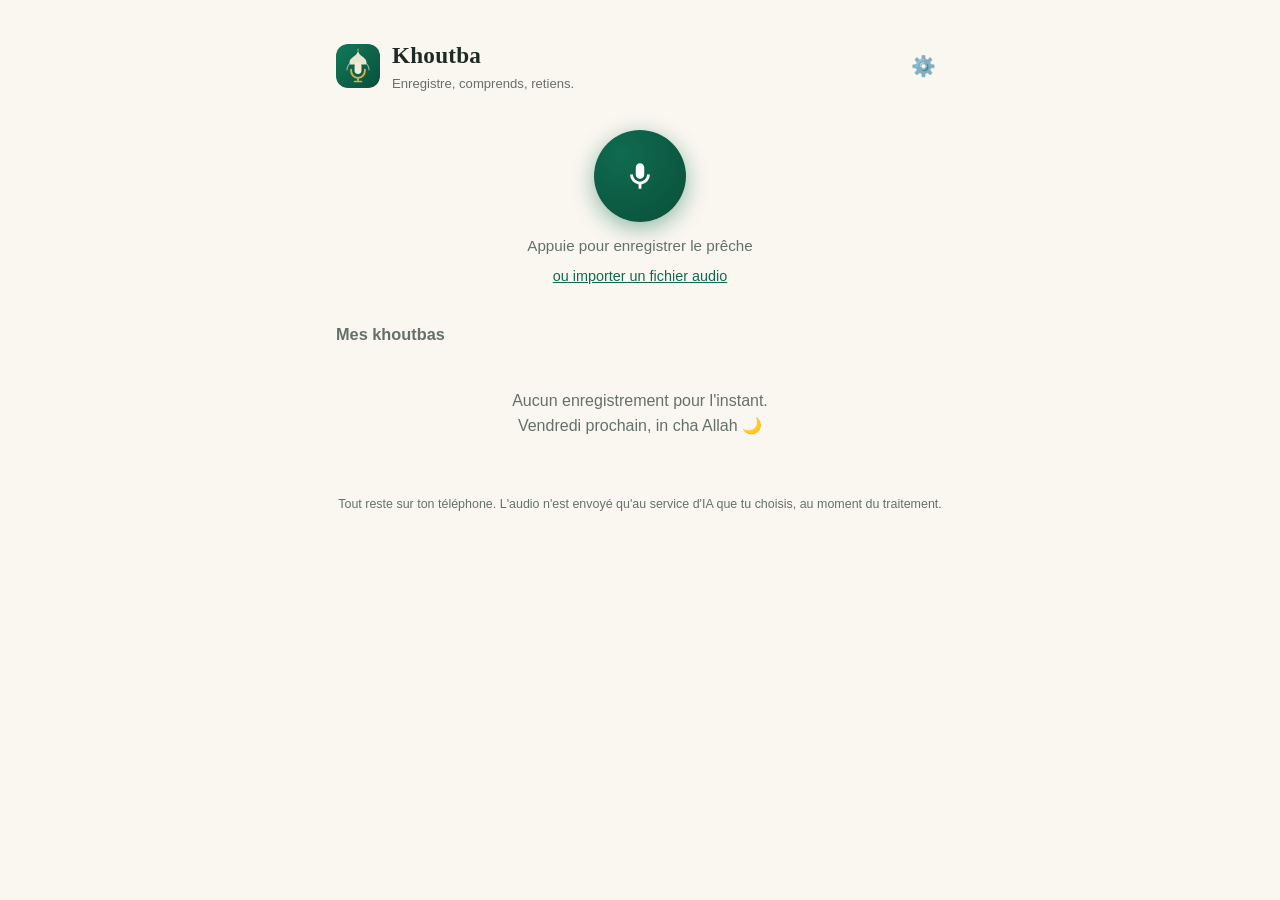
==== index.html @ 97db1538 "Khoutba v1.0.0 — PWA : enregistrer le prêche, transcription arabe, traduction FR, résumé Application" ====
<!DOCTYPE html>
<html lang="fr">
<head>
  <meta charset="utf-8" />
  <meta name="viewport" content="width=device-width, initial-scale=1, viewport-fit=cover" />
  <title>Khoutba — enregistre, comprends, retiens</title>
  <meta name="description" content="Enregistre le prêche du vendredi à la mosquée, puis obtiens la transcription arabe, la traduction française et un résumé clair. Tout reste sur ton téléphone." />
  <meta name="theme-color" content="#0f6b4f" />
  <link rel="manifest" href="manifest.webmanifest" />
  <link rel="icon" href="icons/icon.svg" type="image/svg+xml" />
  <link rel="apple-touch-icon" href="icons/apple-touch-icon.png" />
  <meta name="apple-mobile-web-app-capable" content="yes" />
  <meta name="apple-mobile-web-app-status-bar-style" content="default" />
  <meta name="apple-mobile-web-app-title" content="Khoutba" />
  <link rel="stylesheet" href="css/app.css" />
</head>
<body>
  <main id="app" aria-live="polite">
    <p class="chargement">Chargement…</p>
  </main>

  <!-- Voile plein écran pendant l'enregistrement -->
  <div id="voile-enregistrement" class="voile" role="dialog" aria-label="Enregistrement en cours">
    <div class="panneau-enregistrement">
      <div class="point-rouge" aria-hidden="true"></div>
      <p class="titre-enregistrement">Enregistrement en cours</p>
      <div id="chrono" class="chrono">0:00</div>
      <canvas id="vumetre" width="288" height="56" aria-hidden="true"></canvas>
      <p class="conseil-ecran">Garde l'écran allumé et l'app ouverte pendant le prêche.</p>
      <div class="commandes">
        <button id="btn-annuler" class="btn-secondaire">Annuler</button>
        <button id="btn-pause" class="btn-secondaire">Pause</button>
        <button id="btn-stop" class="btn-stop">Terminer</button>
      </div>
    </div>
  </div>

  <div id="toast" class="toast" role="status"></div>

  <script type="module" src="js/app.js"></script>
</body>
</html>
---- css/app.css ----
/* Khoutba — styles. Mobile d'abord, clair/sombre automatique. */

:root {
  --accent: #0f6b4f;          /* vert profond */
  --accent-fonce: #0a4f3a;
  --or: #c9a227;              /* doré discret */
  --fond: #faf7f0;            /* crème */
  --carte: #ffffff;
  --texte: #1f2a26;
  --texte-doux: #64716b;
  --bord: #e4ded1;
  --erreur: #b3382c;
  --ok: #0f6b4f;
  --ombre: 0 1px 3px rgba(31, 42, 38, 0.08), 0 4px 14px rgba(31, 42, 38, 0.06);
  --rayon: 14px;
}

@media (prefers-color-scheme: dark) {
  :root {
    --accent: #35a37f;
    --accent-fonce: #2b8266;
    --or: #d4b04a;
    --fond: #121815;
    --carte: #1b241f;
    --texte: #e8ece9;
    --texte-doux: #93a09a;
    --bord: #2a352f;
    --erreur: #e07b6f;
    --ombre: 0 1px 3px rgba(0, 0, 0, 0.4);
  }
}

* { box-sizing: border-box; }

html, body {
  margin: 0;
  padding: 0;
  background: var(--fond);
  color: var(--texte);
  font-family: -apple-system, BlinkMacSystemFont, "Segoe UI", Roboto, "Helvetica Neue", Arial, sans-serif;
  font-size: 16px;
  line-height: 1.55;
}

#app {
  max-width: 640px;
  margin: 0 auto;
  padding: max(12px, env(safe-area-inset-top)) 16px calc(32px + env(safe-area-inset-bottom));
}

.chargement { color: var(--texte-doux); text-align: center; padding: 48px 0; }

/* ---------- entête ---------- */

.entete {
  display: flex;
  align-items: center;
  justify-content: space-between;
  gap: 10px;
  padding: 6px 0 14px;
}

.marque { display: flex; align-items: center; gap: 12px; }
.logo { width: 44px; height: 44px; border-radius: 12px; }

h1 { font-size: 1.45rem; margin: 0; font-family: Georgia, "Times New Roman", serif; letter-spacing: 0.2px; }
.devise { margin: 0; font-size: 0.82rem; color: var(--texte-doux); }
.titre-page { flex: 1; text-align: center; font-size: 1.15rem; }

.bouton-icone {
  min-width: 42px; height: 42px;
  display: inline-flex; align-items: center; justify-content: center;
  border: none; background: transparent; border-radius: 12px;
  font-size: 1.25rem; color: var(--texte); text-decoration: none; cursor: pointer;
}
.bouton-icone:active { background: var(--bord); }

.bandeau {
  background: color-mix(in srgb, var(--or) 18%, var(--carte));
  border: 1px solid color-mix(in srgb, var(--or) 45%, transparent);
  border-radius: var(--rayon);
  padding: 10px 14px;
  font-size: 0.9rem;
  margin-bottom: 14px;
}
.bandeau a { color: inherit; }

/* ---------- zone d'enregistrement ---------- */

.zone-enregistrer { text-align: center; padding: 22px 0 26px; }

.btn-micro {
  width: 92px; height: 92px; border-radius: 50%;
  border: none; cursor: pointer;
  background: radial-gradient(circle at 30% 25%, var(--accent), var(--accent-fonce));
  color: #fff;
  box-shadow: 0 6px 22px color-mix(in srgb, var(--accent) 45%, transparent);
  display: inline-flex; align-items: center; justify-content: center;
  transition: transform 0.12s ease;
}
.btn-micro:active { transform: scale(0.94); }

.aide-micro { margin: 12px 0 4px; color: var(--texte-doux); font-size: 0.95rem; }

.lien {
  background: none; border: none; cursor: pointer;
  color: var(--accent); font-size: 0.9rem; text-decoration: underline; padding: 6px;
}

/* ---------- liste ---------- */

.liste h2 { font-size: 1.02rem; color: var(--texte-doux); font-weight: 600; margin: 6px 0 10px; }

.carte {
  display: flex; align-items: center; gap: 12px;
  background: var(--carte);
  border: 1px solid var(--bord);
  border-radius: var(--rayon);
  box-shadow: var(--ombre);
  padding: 14px;
  margin-bottom: 10px;
  text-decoration: none; color: inherit;
}
.carte:active { background: color-mix(in srgb, var(--carte) 80%, var(--bord)); }
.carte-texte { flex: 1; min-width: 0; }
.carte-titre { font-weight: 600; white-space: nowrap; overflow: hidden; text-overflow: ellipsis; }
.carte-sous { font-size: 0.83rem; color: var(--texte-doux); margin-top: 2px; }

.badge {
  flex-shrink: 0;
  font-size: 0.74rem; font-weight: 600;
  padding: 4px 9px; border-radius: 99px; white-space: nowrap;
}
.badge-neutre { background: var(--bord); color: var(--texte-doux); }
.badge-etape  { background: color-mix(in srgb, var(--or) 22%, transparent); color: color-mix(in srgb, var(--or) 70%, var(--texte)); }
.badge-actif  { background: color-mix(in srgb, var(--accent) 16%, transparent); color: var(--accent); }
.badge-ok     { background: color-mix(in srgb, var(--ok) 16%, transparent); color: var(--ok); }
.badge-erreur { background: color-mix(in srgb, var(--erreur) 15%, transparent); color: var(--erreur); }

.vide { color: var(--texte-doux); text-align: center; padding: 26px 12px; }

.pied { color: var(--texte-doux); font-size: 0.78rem; text-align: center; margin-top: 30px; }

/* ---------- voile d'enregistrement ---------- */

.voile {
  position: fixed; inset: 0; z-index: 50;
  display: none; align-items: center; justify-content: center;
  background: color-mix(in srgb, var(--fond) 88%, transparent);
  backdrop-filter: blur(8px);
  padding: 20px;
}
.voile.visible { display: flex; }

.panneau-enregistrement {
  width: 100%; max-width: 360px;
  background: var(--carte);
  border: 1px solid var(--bord);
  border-radius: 22px;
  box-shadow: var(--ombre);
  padding: 26px 22px calc(22px + env(safe-area-inset-bottom));
  text-align: center;
}

.point-rouge {
  width: 12px; height: 12px; border-radius: 50%;
  background: #d33; margin: 0 auto 8px;
  animation: pulse 1.4s ease-in-out infinite;
}
@keyframes pulse { 0%, 100% { opacity: 1; } 50% { opacity: 0.25; } }

.titre-enregistrement { margin: 0; font-weight: 600; }
.chrono { font-size: 2.6rem; font-variant-numeric: tabular-nums; margin: 6px 0 4px; font-weight: 300; }
#vumetre { width: 100%; height: 56px; }
.conseil-ecran { font-size: 0.82rem; color: var(--texte-doux); margin: 8px 0 18px; }

.commandes { display: flex; gap: 10px; justify-content: center; }

.btn-stop {
  background: #c73a2e; color: #fff; border: none;
  border-radius: 12px; padding: 12px 22px;
  font-size: 1rem; font-weight: 600; cursor: pointer;
}

/* ---------- détail ---------- */

.champ-titre {
  flex: 1; min-width: 0;
  font-size: 1.08rem; font-weight: 600;
  border: 1px solid transparent; border-radius: 10px;
  background: transparent; color: inherit; padding: 8px 10px;
}
.champ-titre:focus { outline: none; border-color: var(--accent); background: var(--carte); }

.meta-detail { color: var(--texte-doux); font-size: 0.86rem; margin: 0 0 12px; display: flex; align-items: center; gap: 8px; flex-wrap: wrap; }

.lecteur { width: 100%; margin-bottom: 14px; }

.actions { display: flex; gap: 8px; flex-wrap: wrap; margin-bottom: 12px; }

.btn-principal {
  flex: 1;
  background: var(--accent); color: #fff;
  border: none; border-radius: 12px;
  padding: 13px 16px; font-size: 0.98rem; font-weight: 600; cursor: pointer;
}
.btn-principal:disabled { opacity: 0.55; cursor: default; }
.btn-principal:active:not(:disabled) { background: var(--accent-fonce); }

.btn-secondaire {
  background: var(--carte); color: var(--texte);
  border: 1px solid var(--bord); border-radius: 12px;
  padding: 12px 16px; font-size: 0.95rem; cursor: pointer;
}
.btn-secondaire:disabled { opacity: 0.45; cursor: default; }

.btn-danger {
  width: 100%;
  background: transparent; color: var(--erreur);
  border: 1px solid color-mix(in srgb, var(--erreur) 45%, transparent);
  border-radius: 12px; padding: 12px 16px; font-size: 0.95rem; cursor: pointer;
  margin-top: 8px;
}

.progression {
  display: none; align-items: center; gap: 10px;
  background: color-mix(in srgb, var(--accent) 9%, var(--carte));
  border: 1px solid color-mix(in srgb, var(--accent) 30%, transparent);
  border-radius: var(--rayon); padding: 12px 14px;
  font-size: 0.9rem; margin-bottom: 12px;
}
.progression.visible { display: flex; }

.spinner {
  width: 16px; height: 16px; flex-shrink: 0;
  border: 2px solid color-mix(in srgb, var(--accent) 30%, transparent);
  border-top-color: var(--accent);
  border-radius: 50%;
  animation: tourner 0.9s linear infinite;
}
@keyframes tourner { to { transform: rotate(360deg); } }

.encart-erreur {
  background: color-mix(in srgb, var(--erreur) 10%, var(--carte));
  border: 1px solid color-mix(in srgb, var(--erreur) 35%, transparent);
  color: var(--erreur);
  border-radius: var(--rayon); padding: 12px 14px;
  font-size: 0.9rem; margin-bottom: 12px;
  overflow-wrap: anywhere;
}

/* ---------- onglets ---------- */

.onglets {
  display: flex; gap: 4px;
  background: var(--carte);
  border: 1px solid var(--bord);
  border-radius: 12px; padding: 4px;
  margin-bottom: 14px;
  position: sticky; top: 8px; z-index: 5;
  box-shadow: var(--ombre);
}

.onglet {
  flex: 1;
  background: transparent; border: none; cursor: pointer;
  border-radius: 9px; padding: 9px 6px;
  font-size: 0.9rem; font-weight: 600; color: var(--texte-doux);
}
.onglet.actif { background: var(--accent); color: #fff; }

.contenu-onglet { padding-bottom: 30px; }

.texte-arabe {
  font-size: 1.28rem; line-height: 2.15;
  font-family: "Noto Naskh Arabic", "Geeza Pro", "Amiri", "Scheherazade New", serif;
}
.texte-arabe p { margin: 0 0 1em; }

.texte-traduction p, .synthese p { margin: 0 0 0.9em; }

.synthese .theme {
  font-style: italic; color: var(--texte-doux);
  border-inline-start: 3px solid var(--or);
  padding-inline-start: 12px;
}

.synthese h3 {
  font-size: 1rem; margin: 20px 0 8px;
  color: var(--accent);
  font-family: Georgia, serif;
}

.synthese ul { margin: 0; padding-inline-start: 20px; }
.synthese li { margin-bottom: 6px; }

.citation {
  background: var(--carte);
  border: 1px solid var(--bord);
  border-inline-start: 3px solid var(--or);
  border-radius: 10px;
  padding: 12px 14px;
  margin-bottom: 10px;
}
.citation-arabe {
  font-size: 1.18rem; line-height: 1.95;
  font-family: "Noto Naskh Arabic", "Geeza Pro", "Amiri", serif;
  margin-bottom: 6px;
}
.citation-trad { font-size: 0.94rem; }
.citation-ref { font-size: 0.8rem; color: var(--texte-doux); margin-top: 6px; }

/* ---------- réglages ---------- */

.bloc-reglage {
  background: var(--carte);
  border: 1px solid var(--bord);
  border-radius: var(--rayon);
  box-shadow: var(--ombre);
  padding: 16px;
  margin-bottom: 14px;
}
.bloc-reglage h2 { margin: 0 0 4px; font-size: 1rem; }
.explication { margin: 0 0 12px; font-size: 0.84rem; color: var(--texte-doux); }

.ligne-reglage {
  display: flex; align-items: center; justify-content: space-between; gap: 12px;
  padding: 10px 0;
  border-top: 1px solid var(--bord);
  font-size: 0.94rem;
}
.ligne-reglage:first-of-type { border-top: none; }
.ligne-reglage.cache { display: none; }
.ligne-reglage select {
  max-width: 55%;
  background: var(--fond); color: var(--texte);
  border: 1px solid var(--bord); border-radius: 9px;
  padding: 8px 10px; font-size: 0.9rem;
}
.ligne-reglage input[type="checkbox"] { width: 20px; height: 20px; accent-color: var(--accent); }
.valeur-douce { color: var(--texte-doux); }

.ligne-cle { padding: 8px 0; border-top: 1px solid var(--bord); }
.ligne-cle:first-of-type { border-top: none; }
.ligne-cle label { font-size: 0.92rem; font-weight: 600; display: block; margin-bottom: 6px; }
.aide-cle { font-weight: 400; color: var(--texte-doux); font-size: 0.78rem; margin-inline-start: 6px; }
.groupe-cle { display: flex; gap: 6px; }
.groupe-cle input {
  flex: 1; min-width: 0;
  background: var(--fond); color: var(--texte);
  border: 1px solid var(--bord); border-radius: 9px;
  padding: 10px 12px; font-size: 0.9rem;
}
.groupe-cle input:focus { outline: none; border-color: var(--accent); }

/* ---------- toast ---------- */

.toast {
  position: fixed; left: 50%; bottom: calc(24px + env(safe-area-inset-bottom));
  transform: translateX(-50%) translateY(20px);
  background: var(--texte); color: var(--fond);
  border-radius: 12px; padding: 11px 18px;
  font-size: 0.9rem; max-width: min(92vw, 480px);
  opacity: 0; pointer-events: none;
  transition: opacity 0.2s ease, transform 0.2s ease;
  z-index: 100;
  text-align: center;
}
.toast.visible { opacity: 1; transform: translateX(-50%) translateY(0); }

@media (min-width: 700px) {
  body { padding-top: 20px; }
}
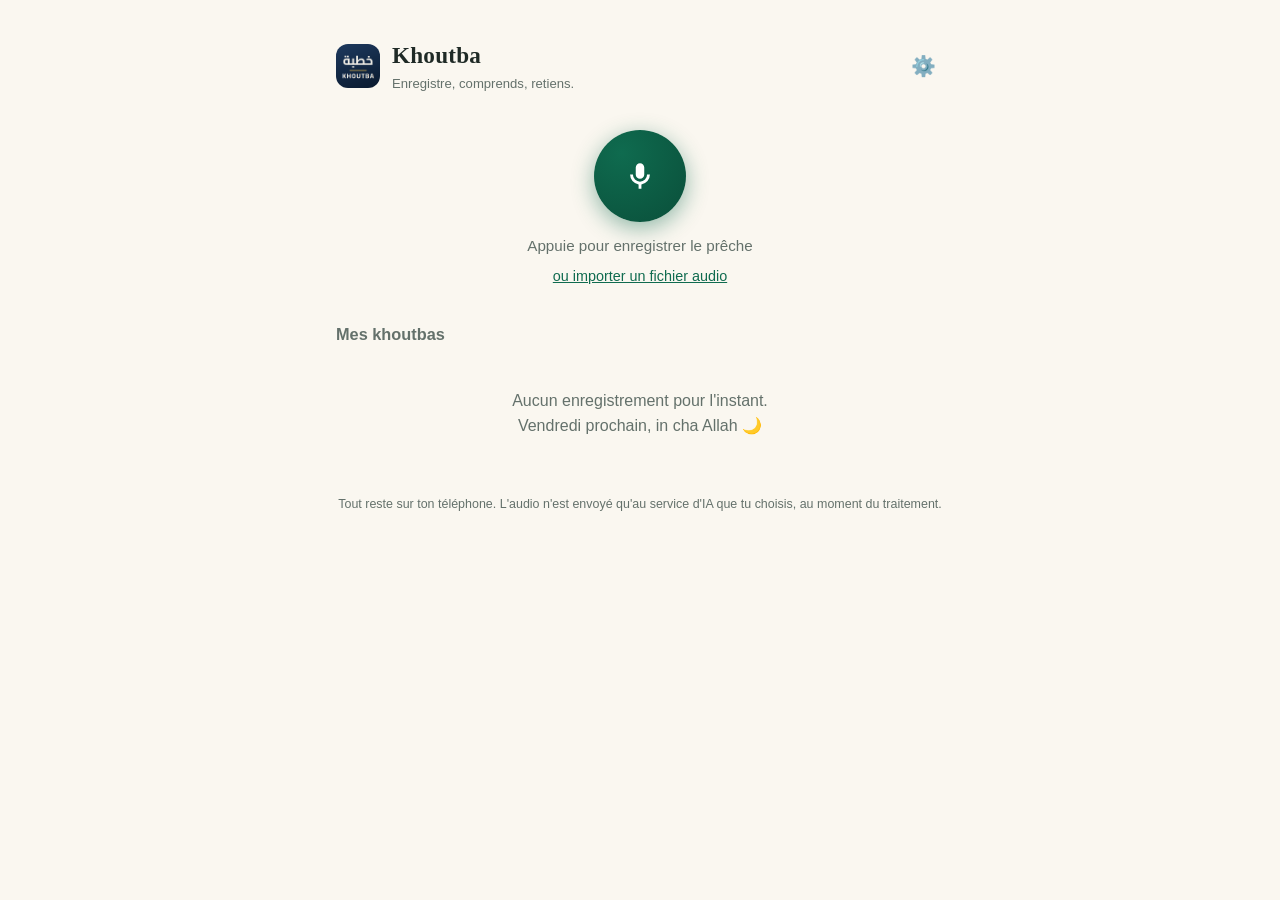
==== commit 75ced254: "Logo repris d'AdhanBox : خطبة / KHOUTBA sur fond bleu nuit Reprend la composition du logo AdhanBox (" ====
--- a/index.html
+++ b/index.html
@@ -7,7 +7,7 @@
   <meta name="description" content="Enregistre le prêche du vendredi à la mosquée, puis obtiens la transcription arabe, la traduction française et un résumé clair. Tout reste sur ton téléphone." />
   <meta name="theme-color" content="#0f6b4f" />
   <link rel="manifest" href="manifest.webmanifest" />
-  <link rel="icon" href="icons/icon.svg" type="image/svg+xml" />
+  <link rel="icon" href="icons/icon-192.png" type="image/png" />
   <link rel="apple-touch-icon" href="icons/apple-touch-icon.png" />
   <meta name="apple-mobile-web-app-capable" content="yes" />
   <meta name="apple-mobile-web-app-status-bar-style" content="default" />
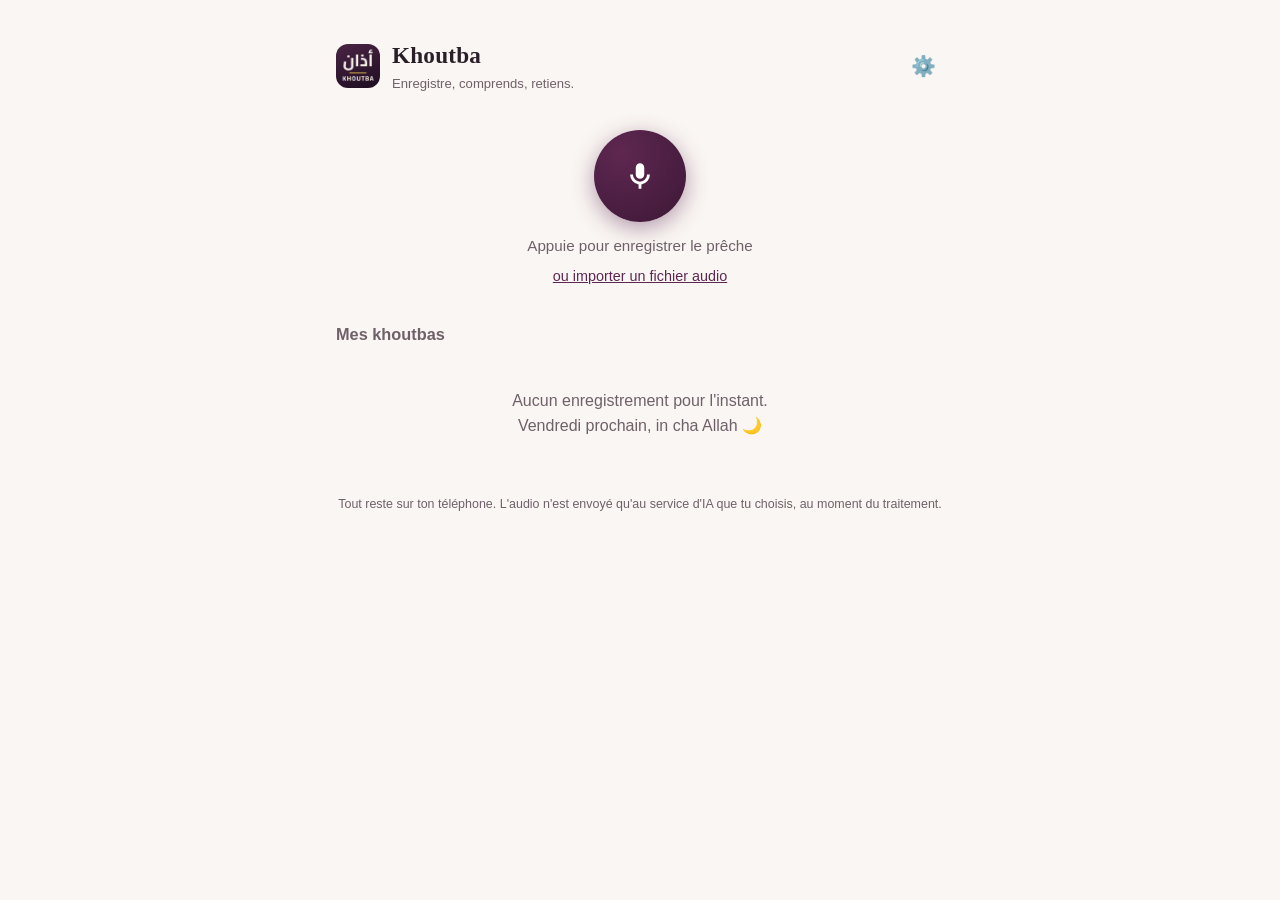
==== commit d50a6fd8: "Thème de l'app accordé au logo : prune au lieu du vert Les deux versions (web et native) passent au " ====
--- a/index.html
+++ b/index.html
@@ -5,7 +5,7 @@
   <meta name="viewport" content="width=device-width, initial-scale=1, viewport-fit=cover" />
   <title>Khoutba — enregistre, comprends, retiens</title>
   <meta name="description" content="Enregistre le prêche du vendredi à la mosquée, puis obtiens la transcription arabe, la traduction française et un résumé clair. Tout reste sur ton téléphone." />
-  <meta name="theme-color" content="#0f6b4f" />
+  <meta name="theme-color" content="#5e2751" />
   <link rel="manifest" href="manifest.webmanifest" />
   <link rel="icon" href="icons/icon-192.png" type="image/png" />
   <link rel="apple-touch-icon" href="icons/apple-touch-icon.png" />
--- a/css/app.css
+++ b/css/app.css
@@ -1,31 +1,36 @@
 /* Khoutba — styles. Mobile d'abord, clair/sombre automatique. */
 
 :root {
-  --accent: #0f6b4f;          /* vert profond */
-  --accent-fonce: #0a4f3a;
-  --or: #c9a227;              /* doré discret */
-  --fond: #faf7f0;            /* crème */
+  --accent: #5e2751;          /* prune, accordé au logo */
+  --accent-fonce: #3d1836;
+  --accent-texte: #5e2751;    /* titres et liens */
+  --or: #c9a227;              /* doré décoratif (filets, bordures) */
+  --or-texte: #8a6b12;        /* doré lisible comme texte sur fond clair */
+  --fond: #faf6f3;
   --carte: #ffffff;
-  --texte: #1f2a26;
-  --texte-doux: #64716b;
-  --bord: #e4ded1;
+  --texte: #2a1f28;
+  --texte-doux: #6e6169;
+  --bord: #e7dde4;
   --erreur: #b3382c;
-  --ok: #0f6b4f;
-  --ombre: 0 1px 3px rgba(31, 42, 38, 0.08), 0 4px 14px rgba(31, 42, 38, 0.06);
+  --ok: #5e2751;
+  --ombre: 0 1px 3px rgba(42, 31, 40, 0.08), 0 4px 14px rgba(42, 31, 40, 0.06);
   --rayon: 14px;
 }
 
 @media (prefers-color-scheme: dark) {
   :root {
-    --accent: #35a37f;
-    --accent-fonce: #2b8266;
+    --accent: #9b5a8b;        /* boutons : assez foncé pour du texte blanc */
+    --accent-fonce: #7a3a6b;
+    --accent-texte: #b87ba8;  /* titres et liens : plus clair pour le fond sombre */
     --or: #d4b04a;
-    --fond: #121815;
-    --carte: #1b241f;
-    --texte: #e8ece9;
-    --texte-doux: #93a09a;
-    --bord: #2a352f;
+    --or-texte: #d4b04a;
+    --fond: #17111a;
+    --carte: #221a26;
+    --texte: #ece7ea;
+    --texte-doux: #9c8f98;
+    --bord: #33283a;
     --erreur: #e07b6f;
+    --ok: #b87ba8;
     --ombre: 0 1px 3px rgba(0, 0, 0, 0.4);
   }
 }
@@ -104,7 +109,7 @@
 
 .lien {
   background: none; border: none; cursor: pointer;
-  color: var(--accent); font-size: 0.9rem; text-decoration: underline; padding: 6px;
+  color: var(--accent-texte); font-size: 0.9rem; text-decoration: underline; padding: 6px;
 }
 
 /* ---------- liste ---------- */
@@ -132,8 +137,8 @@
   padding: 4px 9px; border-radius: 99px; white-space: nowrap;
 }
 .badge-neutre { background: var(--bord); color: var(--texte-doux); }
-.badge-etape  { background: color-mix(in srgb, var(--or) 22%, transparent); color: color-mix(in srgb, var(--or) 70%, var(--texte)); }
-.badge-actif  { background: color-mix(in srgb, var(--accent) 16%, transparent); color: var(--accent); }
+.badge-etape  { background: color-mix(in srgb, var(--or) 22%, transparent); color: var(--or-texte); }
+.badge-actif  { background: color-mix(in srgb, var(--accent) 16%, transparent); color: var(--accent-texte); }
 .badge-ok     { background: color-mix(in srgb, var(--ok) 16%, transparent); color: var(--ok); }
 .badge-erreur { background: color-mix(in srgb, var(--erreur) 15%, transparent); color: var(--erreur); }
 
@@ -287,7 +292,7 @@
 
 .synthese h3 {
   font-size: 1rem; margin: 20px 0 8px;
-  color: var(--accent);
+  color: var(--accent-texte);
   font-family: Georgia, serif;
 }
 
